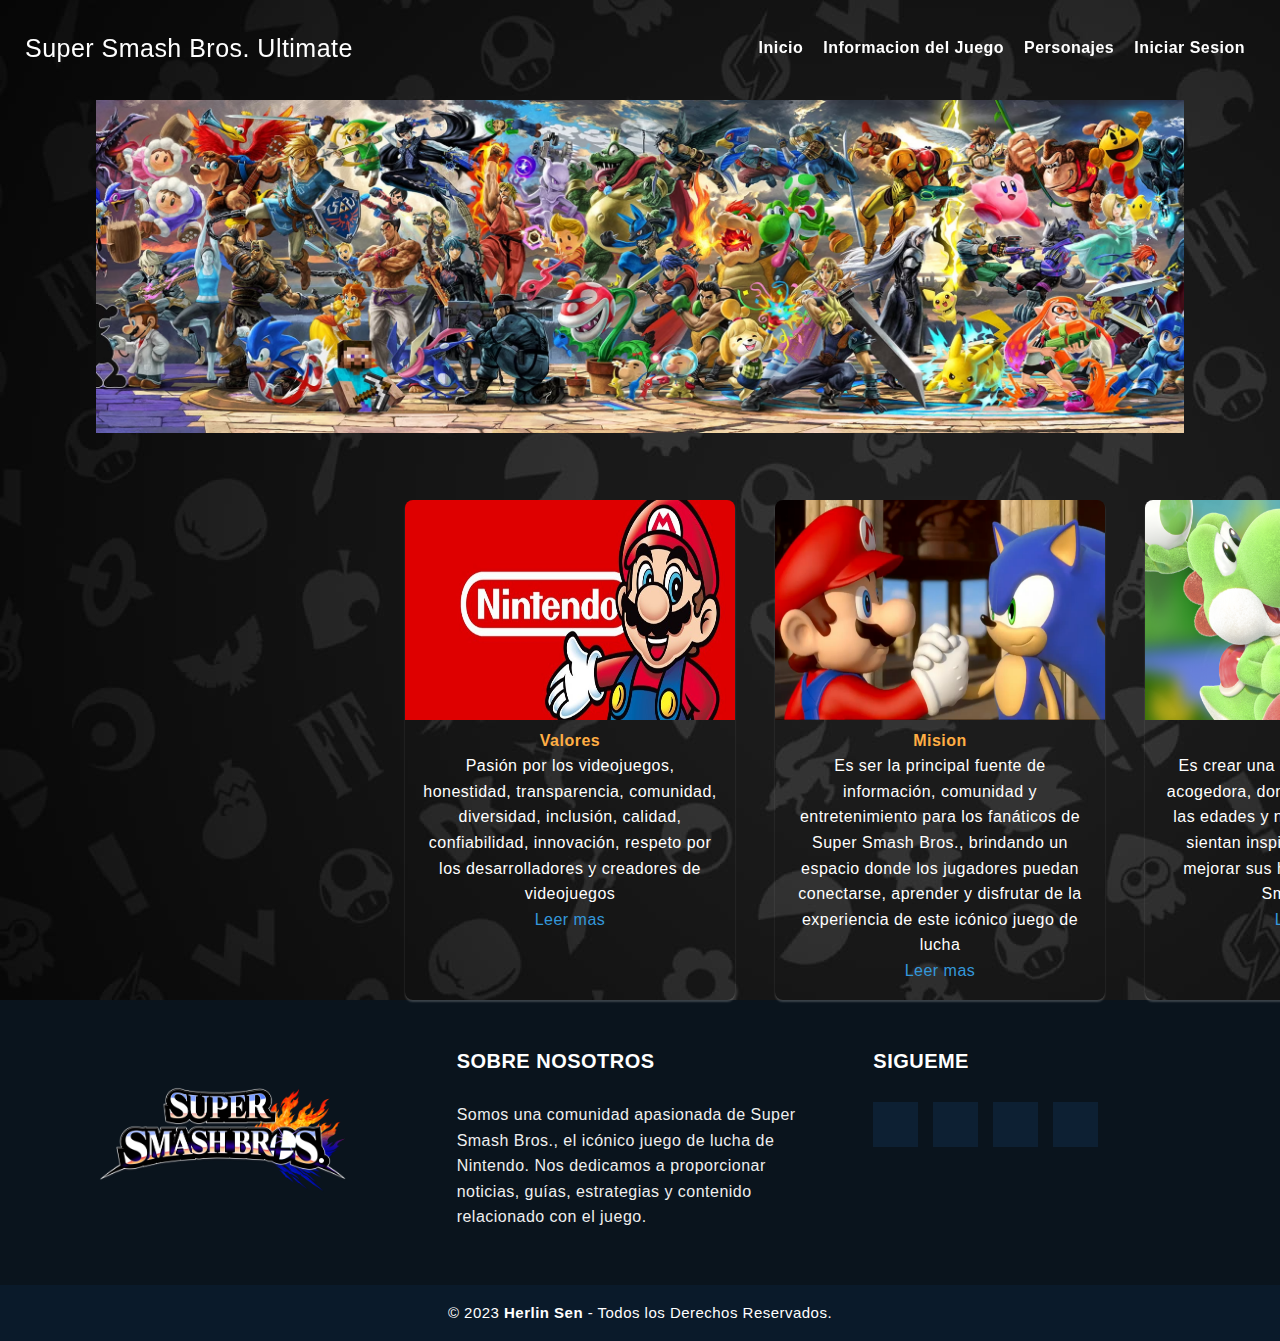
==== index.html @ 0493b70c "commmit inicial" ====
<!DOCTYPE html>
<html lang="es">
    <head>
        <link rel="stylesheet" href="style.css">
        <link href="https://fonts.googleapis.com/css2?family=PT+Sans:wght@400;700&display=swap" rel="stylesheet">
        <meta charset="UTF-8">
        <meta name="viewport" content="width-device-width, initial-scale=1.0">
        <title>Super Smash Bros. Ultimate</title>
        <link rel="icon" href="Smash_Ball.svg.ico">
    </head>
    <body>
        <header>
            <nav class="nav">
                <div class="logo">Super Smash Bros. Ultimate</div>
                <ul class="menu">
                    <li><a href="#">Inicio</a></li>
                    <li><a href="#">Informacion del Juego</a></li>
                    <li><a href="#">Personajes</a></li>
                    <li><a href="indexIR.html">Iniciar Sesion</a></li>
                </ul>
            </nav>
            <div class="slider">
                <div class="slide-track">
                    <div class="slide">
                        <img src="hero01_en.avif" alt="">
                    </div>
                    <div class="slide">
                        <img src="hero02_en.avif" alt="">
                    </div>
                    <div class="slide">
                        <img src="hero03_en.avif" alt="">
                    </div>
                    <div class="slide">
                        <img src="hero04_en.avif" alt="">
                    </div>
                    <div class="slide">
                        <img src="hero05_en.avif" alt="">
                    </div>
                    <div class="slide">
                        <img src="hero06_en.avif" alt="">
                    </div>
              
                    <div class="slide">
                        <img src="hero01_en.avif" alt="">
                    </div>
                    <div class="slide">
                        <img src="hero02_en.avif" alt="">
                    </div>
                    <div class="slide">
                        <img src="hero03_en.avif" alt="">
                    </div>
                    <div class="slide">
                        <img src="hero04_en.avif" alt="">
                    </div>
                    <div class="slide">
                        <img src="hero05_en.avif" alt="">
                    </div>
                    <div class="slide">
                        <img src="hero06_en.avifs" alt="">
                    </div>

                    
        </header>

            <div class="container">
          
              <div class="card">
                  <img src="_articulos_-4594514.jpg">
                  <h4>Valores</h4>
                  <p>Pasión por los videojuegos, honestidad, transparencia, comunidad, diversidad, inclusión, calidad, confiabilidad, innovación, respeto por los desarrolladores y creadores de videojuegos</p>
                  <a href="#">Leer mas</a>
              </div>
          
              <div class="card">
                  <img src="Marioysonic.png">
                  <h4>Mision</h4>
                  <p>Es ser la principal fuente de información, comunidad y entretenimiento para los fanáticos de Super Smash Bros., brindando un espacio donde los jugadores puedan conectarse, aprender y disfrutar de la experiencia de este icónico juego de lucha</p>
                  <a href="#">Leer mas</a>
              </div>
          
              <div class="card">
                  <img src="5fa525203643c.png">
                  <h4>Vision</h4>
                  <p>Es crear una comunidad vibrante y acogedora, donde jugadores de todas las edades y niveles de habilidad se sientan inspirados y motivados a mejorar sus habilidades en Super Smash Bros. </p>
                  <a href="#">Leer mas</a>
              </div>
          
            </div>
            </body>
            
        <div class="scrol"></div>
        <script src="menu.js"></script>

                      <!--::::Pie de Pagina::::::-->
          <footer class="pie-pagina">
            <div class="grupo-1">
                <div class="box">
                    <figure>
                        <a href="#">
                            <img src="Super-Smash-Bros-Logo.png" alt="Logo de Smash">
                        </a>
                    </figure>
                </div>
                <div class="box">
                   <h2>SOBRE NOSOTROS</h2>
                   <p>Somos una comunidad apasionada de Super Smash Bros., el icónico juego de lucha de Nintendo. Nos dedicamos a proporcionar noticias, guías, estrategias y contenido relacionado con el juego.</p>
                </div>
                <div class="box">
                    <h2>SIGUEME</h2>
                    <div class="red-social">
                        <a href="#" class="fa fa-facebook"></a>
                        <a href="#" class="fa fa-instagram"></a>
                        <a href="#" class="fa fa-twitter"></a>
                        <a href="#" class="fa fa-youtube"></a>
                    </div>
                </div>
            </div>
        
            <div class="grupo-2">
                <small>&copy; 2023 <b>Herlin Sen</b> - Todos los Derechos Reservados.</small>
            </div>
        </footer>
          </html>
---- style.css ----
@import url('https://fonts.googleapis.com/css?family=Open+Sans|Roboto');
*{
    margin: 0;
    padding: 0;
    box-sizing: border-box;
}
body{
    font-family: 'PT Sans', sans-serif;
    width: 100%;
    font-family: sans-serif;
    letter-spacing: 0.03em;
    line-height: 1.6;
    background-image: url(fondo.jpg);
    position: absolute;
}
header{
    width: 100%;
    height: 100vh;
}
.nav{
    position: fixed;
    width: 100%;
    display: flex;
    align-items: center;
    justify-content: space-between;
    padding: 25px;
    transition: all 0.5s ease;
    z-index: 9999;
}
.nav.active{
    background: #fff;
    padding: 15px;
}
.nav.active .logo,
.nav.active a{
    color: #000;
}
.nav.active a:hover{
    background: #000;
    color: #fff;
}
.logo{
    font-size: 25px;
    color: #fff;
    font-weight: 100;
}
.menu{
    display: flex;
}
.menu li{
    list-style: none;
    margin: 10px;
}
.menu li a{
    color: #fff;
    text-decoration: none;
    font-weight: bold;
    transition: all 0.5s ease;
}
.menu li a:hover{
    padding: 5px 10px;
    background: #fff;
    color: #000;
    border-radius: 15px;
}
.scrol{
    height: 100px;
}
.slider {
    width: 85vw;
    height: auto;
    margin: 100px auto;
    overflow: hidden;
    position: absolute;
    top: 0;
    left: 50%;
    transform: translateX(-50%);
  }
  .slider .slide-track {
    display: flex;
    animation: scroll 80s linear infinite;
    -webkit-animation: scroll 80s linear infinite;
    width: calc(300px * 14);
    margin: 0 auto;
  }
  .slider .slide {
    width: 300px;
  }
  .slider .slide img {
    width: 100%;
  }
  @keyframes scroll {
    0% {
        -webkit-transform: translateX(0);
        transform: translateX(0);
    }
    100% {
        -webkit-transform: translateX(calc(-200px * 6));
        transform: translateX(calc(-200px * 6));
    }
  }
  .container{
    width: 100%;
    max-width: 1200px;
    height: 430px;
    display: flex;
    flex-wrap: wrap;
    justify-content: center;
    margin: auto;
    position: absolute;
    top: 480px;
    left: 340px;
  }
  
  .container .card{
    width: 330px;
    height: 500px;
    border-radius: 8px;
    box-shadow: 0 2px 2px rgba(255, 255, 255, 0.2);
    overflow: hidden;
    margin: 20px;
    text-align: center;
    transition: all 0.25s;
  }
  
  .container .card:hover{
    transform: translateY(-15px);
    box-shadow: 0 12px 16px rgba(255, 255, 255, 0.2);
  }
  
  .container .card img{
    width: 330px;
    height: 220px;
  }
  
  .container .card h4{
    font-weight: 600;
    color: rgb(255, 174, 68);
  }
  
  .container .card p{
    padding: 0 1rem;
    font-size: 16px;
    font-weight: 300;
    color: rgb(255, 255, 255);
  }
  
  .container .card a{
    font-weight: 500;
    text-decoration: none;
    color: #3498db;
  }
  .pie-pagina{
    width: 100%;
    background-color: #0a141d;
  }
  .pie-pagina .grupo-1{
    width: 100%;
    max-width: 1200px;
    margin: auto;
    display: grid;
    grid-template-columns: repeat(3, 1fr);
    grid-gap: 50px;
    padding: 45px 0px;
  }
  .pie-pagina .grupo-1 .box figure{
    width: 100%;
    height: 100%;
    display: flex;
    justify-content: center;
    align-items: center;
  }
  .pie-pagina .grupo-1 .box figure img{
    width: 250px;
  }
  .pie-pagina .grupo-1 .box h2{
    color: #fff;
    margin-bottom: 25px;
    font-size: 20px;
  }
  .pie-pagina .grupo-1 .box p{
    color: #efefef;
    margin-bottom: 10px;
  }
  .pie-pagina .grupo-1 .red-social a{
    display: inline-block;
    text-decoration: none;
    width: 45px;
    height: 45px;
    line-height: 45px;
    color: #fff;
    margin-right: 10px;
    background-color: #0d2033;
    text-align: center;
    transition: all 300ms ease;
  }
  .pie-pagina .grupo-1 .red-social a:hover{
    color: #00FFFF;
  }
  .pie-pagina .grupo-2{
    background-color: #0a1a2a;
    padding: 15px 10px;
    text-align: center;
    color: #fff;
  }
  .pie-pagina .grupo-2 small{
    font-size: 15px;
  }
  @media screen and (max-width:800px){
    .pie-pagina .grupo-1{
      width: 100%;
      grid-template-columns: repeat(1, 1fr);
      grid-gap: 30px;
      padding: 35px 0px;
    }
  }
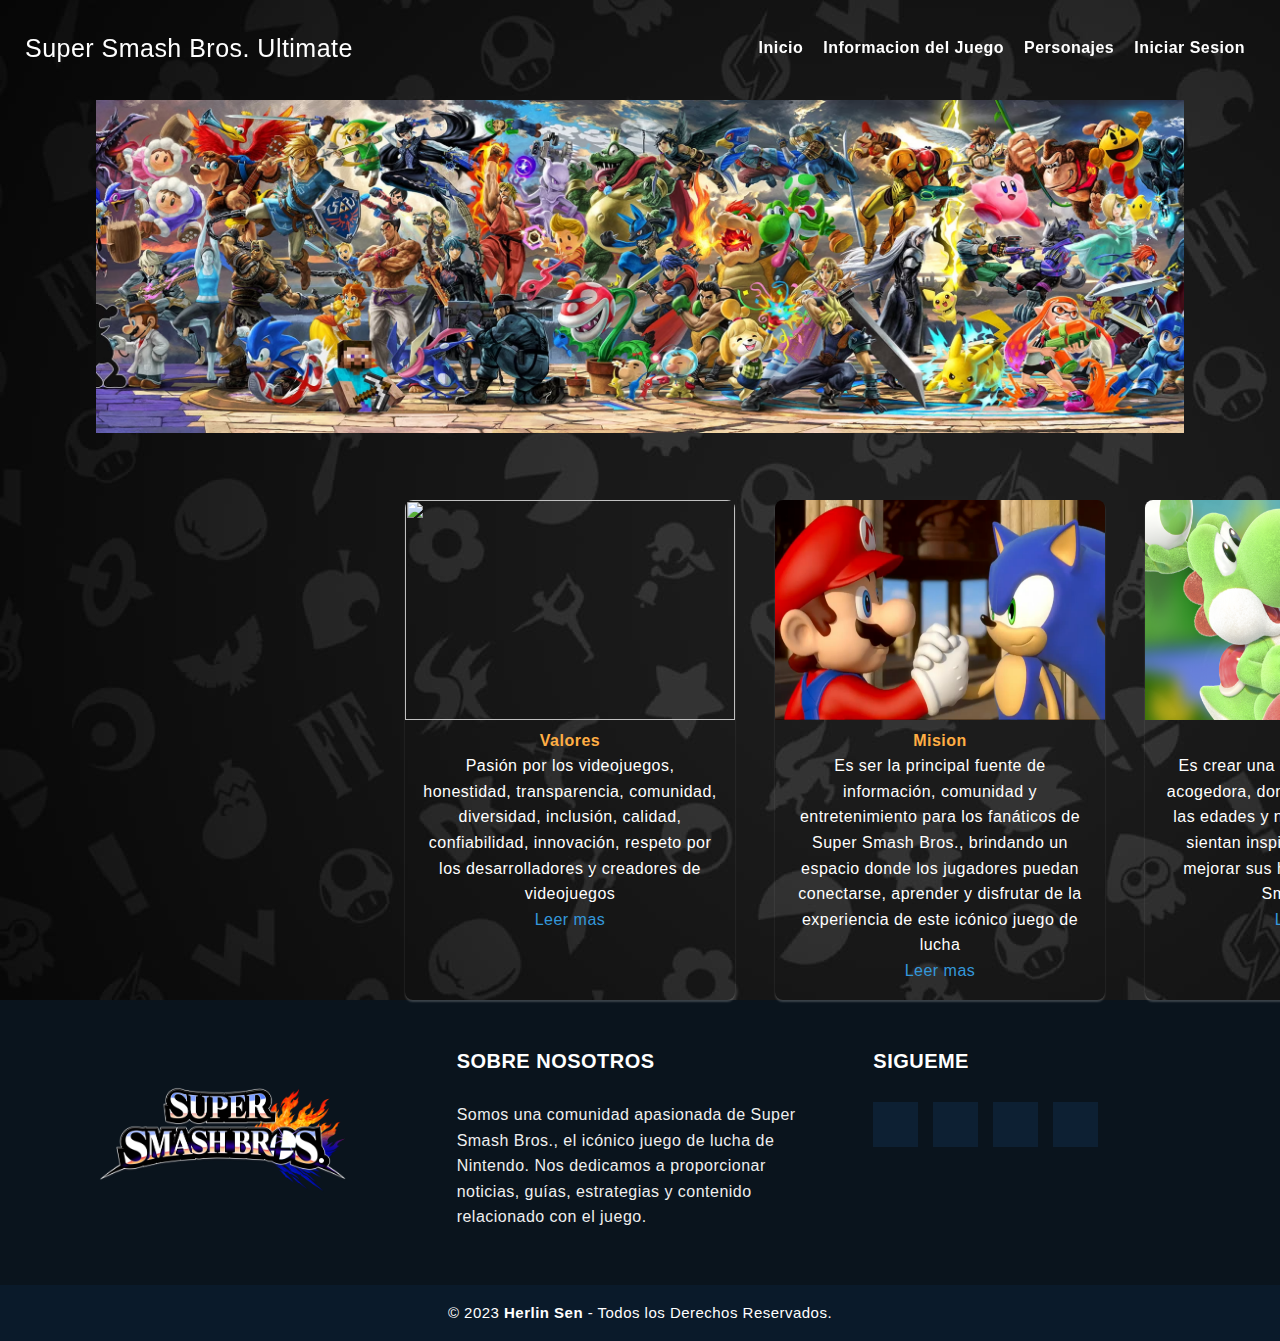
==== commit 9863c8be: "Add files via upload" ====
--- a/index.html
+++ b/index.html
@@ -1,123 +1,123 @@
-<!DOCTYPE html>
-<html lang="es">
-    <head>
-        <link rel="stylesheet" href="style.css">
-        <link href="https://fonts.googleapis.com/css2?family=PT+Sans:wght@400;700&display=swap" rel="stylesheet">
-        <meta charset="UTF-8">
-        <meta name="viewport" content="width-device-width, initial-scale=1.0">
-        <title>Super Smash Bros. Ultimate</title>
-        <link rel="icon" href="Smash_Ball.svg.ico">
-    </head>
-    <body>
-        <header>
-            <nav class="nav">
-                <div class="logo">Super Smash Bros. Ultimate</div>
-                <ul class="menu">
-                    <li><a href="#">Inicio</a></li>
-                    <li><a href="#">Informacion del Juego</a></li>
-                    <li><a href="#">Personajes</a></li>
-                    <li><a href="indexIR.html">Iniciar Sesion</a></li>
-                </ul>
-            </nav>
-            <div class="slider">
-                <div class="slide-track">
-                    <div class="slide">
-                        <img src="hero01_en.avif" alt="">
-                    </div>
-                    <div class="slide">
-                        <img src="hero02_en.avif" alt="">
-                    </div>
-                    <div class="slide">
-                        <img src="hero03_en.avif" alt="">
-                    </div>
-                    <div class="slide">
-                        <img src="hero04_en.avif" alt="">
-                    </div>
-                    <div class="slide">
-                        <img src="hero05_en.avif" alt="">
-                    </div>
-                    <div class="slide">
-                        <img src="hero06_en.avif" alt="">
-                    </div>
-              
-                    <div class="slide">
-                        <img src="hero01_en.avif" alt="">
-                    </div>
-                    <div class="slide">
-                        <img src="hero02_en.avif" alt="">
-                    </div>
-                    <div class="slide">
-                        <img src="hero03_en.avif" alt="">
-                    </div>
-                    <div class="slide">
-                        <img src="hero04_en.avif" alt="">
-                    </div>
-                    <div class="slide">
-                        <img src="hero05_en.avif" alt="">
-                    </div>
-                    <div class="slide">
-                        <img src="hero06_en.avifs" alt="">
-                    </div>
-
-                    
-        </header>
-
-            <div class="container">
-          
-              <div class="card">
-                  <img src="_articulos_-4594514.jpg">
-                  <h4>Valores</h4>
-                  <p>Pasión por los videojuegos, honestidad, transparencia, comunidad, diversidad, inclusión, calidad, confiabilidad, innovación, respeto por los desarrolladores y creadores de videojuegos</p>
-                  <a href="#">Leer mas</a>
-              </div>
-          
-              <div class="card">
-                  <img src="Marioysonic.png">
-                  <h4>Mision</h4>
-                  <p>Es ser la principal fuente de información, comunidad y entretenimiento para los fanáticos de Super Smash Bros., brindando un espacio donde los jugadores puedan conectarse, aprender y disfrutar de la experiencia de este icónico juego de lucha</p>
-                  <a href="#">Leer mas</a>
-              </div>
-          
-              <div class="card">
-                  <img src="5fa525203643c.png">
-                  <h4>Vision</h4>
-                  <p>Es crear una comunidad vibrante y acogedora, donde jugadores de todas las edades y niveles de habilidad se sientan inspirados y motivados a mejorar sus habilidades en Super Smash Bros. </p>
-                  <a href="#">Leer mas</a>
-              </div>
-          
-            </div>
-            </body>
-            
-        <div class="scrol"></div>
-        <script src="menu.js"></script>
-
-                      <!--::::Pie de Pagina::::::-->
-          <footer class="pie-pagina">
-            <div class="grupo-1">
-                <div class="box">
-                    <figure>
-                        <a href="#">
-                            <img src="Super-Smash-Bros-Logo.png" alt="Logo de Smash">
-                        </a>
-                    </figure>
-                </div>
-                <div class="box">
-                   <h2>SOBRE NOSOTROS</h2>
-                   <p>Somos una comunidad apasionada de Super Smash Bros., el icónico juego de lucha de Nintendo. Nos dedicamos a proporcionar noticias, guías, estrategias y contenido relacionado con el juego.</p>
-                </div>
-                <div class="box">
-                    <h2>SIGUEME</h2>
-                    <div class="red-social">
-                        <a href="#" class="fa fa-facebook"></a>
-                        <a href="#" class="fa fa-instagram"></a>
-                        <a href="#" class="fa fa-twitter"></a>
-                        <a href="#" class="fa fa-youtube"></a>
-                    </div>
-                </div>
-            </div>
-        
-            <div class="grupo-2">
-                <small>&copy; 2023 <b>Herlin Sen</b> - Todos los Derechos Reservados.</small>
-            </div>
-        </footer>
+<!DOCTYPE html>
+<html lang="es">
+    <head>
+        <link rel="stylesheet" href="style.css">
+        <link href="https://fonts.googleapis.com/css2?family=PT+Sans:wght@400;700&display=swap" rel="stylesheet">
+        <meta charset="UTF-8">
+        <meta name="viewport" content="width-device-width, initial-scale=1.0">
+        <title>Super Smash Bros. Ultimate</title>
+        <link rel="icon" href="Smash_Ball.svg.ico">
+    </head>
+    <body>
+        <header>
+            <nav class="nav">
+                <div class="logo">Super Smash Bros. Ultimate</div>
+                <ul class="menu">
+                    <li><a href="#">Inicio</a></li>
+                    <li><a href="#">Informacion del Juego</a></li>
+                    <li><a href="#">Personajes</a></li>
+                    <li><a href="indexIR.html">Iniciar Sesion</a></li>
+                </ul>
+            </nav>
+            <div class="slider">
+                <div class="slide-track">
+                    <div class="slide">
+                        <img src="hero01_en.avif" alt="">
+                    </div>
+                    <div class="slide">
+                        <img src="hero02_en.avif" alt="">
+                    </div>
+                    <div class="slide">
+                        <img src="hero03_en.avif" alt="">
+                    </div>
+                    <div class="slide">
+                        <img src="hero04_en.avif" alt="">
+                    </div>
+                    <div class="slide">
+                        <img src="hero05_en.avif" alt="">
+                    </div>
+                    <div class="slide">
+                        <img src="hero06_en.avif" alt="">
+                    </div>
+              
+                    <div class="slide">
+                        <img src="hero01_en.avif" alt="">
+                    </div>
+                    <div class="slide">
+                        <img src="hero02_en.avif" alt="">
+                    </div>
+                    <div class="slide">
+                        <img src="hero03_en.avif" alt="">
+                    </div>
+                    <div class="slide">
+                        <img src="hero04_en.avif" alt="">
+                    </div>
+                    <div class="slide">
+                        <img src="hero05_en.avif" alt="">
+                    </div>
+                    <div class="slide">
+                        <img src="hero06_en.avifs" alt="">
+                    </div>
+
+                    
+        </header>
+
+            <div class="container">
+          
+              <div class="card">
+                  <img src="mario.jpeg">
+                  <h4>Valores</h4>
+                  <p>Pasión por los videojuegos, honestidad, transparencia, comunidad, diversidad, inclusión, calidad, confiabilidad, innovación, respeto por los desarrolladores y creadores de videojuegos</p>
+                  <a href="#">Leer mas</a>
+              </div>
+          
+              <div class="card">
+                  <img src="Marioysonic.png">
+                  <h4>Mision</h4>
+                  <p>Es ser la principal fuente de información, comunidad y entretenimiento para los fanáticos de Super Smash Bros., brindando un espacio donde los jugadores puedan conectarse, aprender y disfrutar de la experiencia de este icónico juego de lucha</p>
+                  <a href="#">Leer mas</a>
+              </div>
+          
+              <div class="card">
+                  <img src="5fa525203643c.png">
+                  <h4>Vision</h4>
+                  <p>Es crear una comunidad vibrante y acogedora, donde jugadores de todas las edades y niveles de habilidad se sientan inspirados y motivados a mejorar sus habilidades en Super Smash Bros. </p>
+                  <a href="#">Leer mas</a>
+              </div>
+          
+            </div>
+            </body>
+            
+        <div class="scrol"></div>
+        <script src="menu.js"></script>
+
+                      <!--::::Pie de Pagina::::::-->
+          <footer class="pie-pagina">
+            <div class="grupo-1">
+                <div class="box">
+                    <figure>
+                        <a href="#">
+                            <img src="Super-Smash-Bros-Logo.png" alt="Logo de Smash">
+                        </a>
+                    </figure>
+                </div>
+                <div class="box">
+                   <h2>SOBRE NOSOTROS</h2>
+                   <p>Somos una comunidad apasionada de Super Smash Bros., el icónico juego de lucha de Nintendo. Nos dedicamos a proporcionar noticias, guías, estrategias y contenido relacionado con el juego.</p>
+                </div>
+                <div class="box">
+                    <h2>SIGUEME</h2>
+                    <div class="red-social">
+                        <a href="#" class="fa fa-facebook"></a>
+                        <a href="#" class="fa fa-instagram"></a>
+                        <a href="#" class="fa fa-twitter"></a>
+                        <a href="#" class="fa fa-youtube"></a>
+                    </div>
+                </div>
+            </div>
+        
+            <div class="grupo-2">
+                <small>&copy; 2023 <b>Herlin Sen</b> - Todos los Derechos Reservados.</small>
+            </div>
+        </footer>
           </html>--- a/style.css
+++ b/style.css
@@ -1,216 +1,216 @@
-@import url('https://fonts.googleapis.com/css?family=Open+Sans|Roboto');
-*{
-    margin: 0;
-    padding: 0;
-    box-sizing: border-box;
-}
-body{
-    font-family: 'PT Sans', sans-serif;
-    width: 100%;
-    font-family: sans-serif;
-    letter-spacing: 0.03em;
-    line-height: 1.6;
-    background-image: url(fondo.jpg);
-    position: absolute;
-}
-header{
-    width: 100%;
-    height: 100vh;
-}
-.nav{
-    position: fixed;
-    width: 100%;
-    display: flex;
-    align-items: center;
-    justify-content: space-between;
-    padding: 25px;
-    transition: all 0.5s ease;
-    z-index: 9999;
-}
-.nav.active{
-    background: #fff;
-    padding: 15px;
-}
-.nav.active .logo,
-.nav.active a{
-    color: #000;
-}
-.nav.active a:hover{
-    background: #000;
-    color: #fff;
-}
-.logo{
-    font-size: 25px;
-    color: #fff;
-    font-weight: 100;
-}
-.menu{
-    display: flex;
-}
-.menu li{
-    list-style: none;
-    margin: 10px;
-}
-.menu li a{
-    color: #fff;
-    text-decoration: none;
-    font-weight: bold;
-    transition: all 0.5s ease;
-}
-.menu li a:hover{
-    padding: 5px 10px;
-    background: #fff;
-    color: #000;
-    border-radius: 15px;
-}
-.scrol{
-    height: 100px;
-}
-.slider {
-    width: 85vw;
-    height: auto;
-    margin: 100px auto;
-    overflow: hidden;
-    position: absolute;
-    top: 0;
-    left: 50%;
-    transform: translateX(-50%);
-  }
-  .slider .slide-track {
-    display: flex;
-    animation: scroll 80s linear infinite;
-    -webkit-animation: scroll 80s linear infinite;
-    width: calc(300px * 14);
-    margin: 0 auto;
-  }
-  .slider .slide {
-    width: 300px;
-  }
-  .slider .slide img {
-    width: 100%;
-  }
-  @keyframes scroll {
-    0% {
-        -webkit-transform: translateX(0);
-        transform: translateX(0);
-    }
-    100% {
-        -webkit-transform: translateX(calc(-200px * 6));
-        transform: translateX(calc(-200px * 6));
-    }
-  }
-  .container{
-    width: 100%;
-    max-width: 1200px;
-    height: 430px;
-    display: flex;
-    flex-wrap: wrap;
-    justify-content: center;
-    margin: auto;
-    position: absolute;
-    top: 480px;
-    left: 340px;
-  }
-  
-  .container .card{
-    width: 330px;
-    height: 500px;
-    border-radius: 8px;
-    box-shadow: 0 2px 2px rgba(255, 255, 255, 0.2);
-    overflow: hidden;
-    margin: 20px;
-    text-align: center;
-    transition: all 0.25s;
-  }
-  
-  .container .card:hover{
-    transform: translateY(-15px);
-    box-shadow: 0 12px 16px rgba(255, 255, 255, 0.2);
-  }
-  
-  .container .card img{
-    width: 330px;
-    height: 220px;
-  }
-  
-  .container .card h4{
-    font-weight: 600;
-    color: rgb(255, 174, 68);
-  }
-  
-  .container .card p{
-    padding: 0 1rem;
-    font-size: 16px;
-    font-weight: 300;
-    color: rgb(255, 255, 255);
-  }
-  
-  .container .card a{
-    font-weight: 500;
-    text-decoration: none;
-    color: #3498db;
-  }
-  .pie-pagina{
-    width: 100%;
-    background-color: #0a141d;
-  }
-  .pie-pagina .grupo-1{
-    width: 100%;
-    max-width: 1200px;
-    margin: auto;
-    display: grid;
-    grid-template-columns: repeat(3, 1fr);
-    grid-gap: 50px;
-    padding: 45px 0px;
-  }
-  .pie-pagina .grupo-1 .box figure{
-    width: 100%;
-    height: 100%;
-    display: flex;
-    justify-content: center;
-    align-items: center;
-  }
-  .pie-pagina .grupo-1 .box figure img{
-    width: 250px;
-  }
-  .pie-pagina .grupo-1 .box h2{
-    color: #fff;
-    margin-bottom: 25px;
-    font-size: 20px;
-  }
-  .pie-pagina .grupo-1 .box p{
-    color: #efefef;
-    margin-bottom: 10px;
-  }
-  .pie-pagina .grupo-1 .red-social a{
-    display: inline-block;
-    text-decoration: none;
-    width: 45px;
-    height: 45px;
-    line-height: 45px;
-    color: #fff;
-    margin-right: 10px;
-    background-color: #0d2033;
-    text-align: center;
-    transition: all 300ms ease;
-  }
-  .pie-pagina .grupo-1 .red-social a:hover{
-    color: #00FFFF;
-  }
-  .pie-pagina .grupo-2{
-    background-color: #0a1a2a;
-    padding: 15px 10px;
-    text-align: center;
-    color: #fff;
-  }
-  .pie-pagina .grupo-2 small{
-    font-size: 15px;
-  }
-  @media screen and (max-width:800px){
-    .pie-pagina .grupo-1{
-      width: 100%;
-      grid-template-columns: repeat(1, 1fr);
-      grid-gap: 30px;
-      padding: 35px 0px;
-    }
+@import url('https://fonts.googleapis.com/css?family=Open+Sans|Roboto');
+*{
+    margin: 0;
+    padding: 0;
+    box-sizing: border-box;
+}
+body{
+    font-family: 'PT Sans', sans-serif;
+    width: 100%;
+    font-family: sans-serif;
+    letter-spacing: 0.03em;
+    line-height: 1.6;
+    background-image: url(fondo.jpg);
+    position: absolute;
+}
+header{
+    width: 100%;
+    height: 100vh;
+}
+.nav{
+    position: fixed;
+    width: 100%;
+    display: flex;
+    align-items: center;
+    justify-content: space-between;
+    padding: 25px;
+    transition: all 0.5s ease;
+    z-index: 9999;
+}
+.nav.active{
+    background: #fff;
+    padding: 15px;
+}
+.nav.active .logo,
+.nav.active a{
+    color: #000;
+}
+.nav.active a:hover{
+    background: #000;
+    color: #fff;
+}
+.logo{
+    font-size: 25px;
+    color: #fff;
+    font-weight: 100;
+}
+.menu{
+    display: flex;
+}
+.menu li{
+    list-style: none;
+    margin: 10px;
+}
+.menu li a{
+    color: #fff;
+    text-decoration: none;
+    font-weight: bold;
+    transition: all 0.5s ease;
+}
+.menu li a:hover{
+    padding: 5px 10px;
+    background: #fff;
+    color: #000;
+    border-radius: 15px;
+}
+.scrol{
+    height: 100px;
+}
+.slider {
+    width: 85vw;
+    height: auto;
+    margin: 100px auto;
+    overflow: hidden;
+    position: absolute;
+    top: 0;
+    left: 50%;
+    transform: translateX(-50%);
+  }
+  .slider .slide-track {
+    display: flex;
+    animation: scroll 80s linear infinite;
+    -webkit-animation: scroll 80s linear infinite;
+    width: calc(300px * 14);
+    margin: 0 auto;
+  }
+  .slider .slide {
+    width: 300px;
+  }
+  .slider .slide img {
+    width: 100%;
+  }
+  @keyframes scroll {
+    0% {
+        -webkit-transform: translateX(0);
+        transform: translateX(0);
+    }
+    100% {
+        -webkit-transform: translateX(calc(-200px * 6));
+        transform: translateX(calc(-200px * 6));
+    }
+  }
+  .container{
+    width: 100%;
+    max-width: 1200px;
+    height: 430px;
+    display: flex;
+    flex-wrap: wrap;
+    justify-content: center;
+    margin: auto;
+    position: absolute;
+    top: 480px;
+    left: 340px;
+  }
+  
+  .container .card{
+    width: 330px;
+    height: 500px;
+    border-radius: 8px;
+    box-shadow: 0 2px 2px rgba(255, 255, 255, 0.2);
+    overflow: hidden;
+    margin: 20px;
+    text-align: center;
+    transition: all 0.25s;
+  }
+  
+  .container .card:hover{
+    transform: translateY(-15px);
+    box-shadow: 0 12px 16px rgba(255, 255, 255, 0.2);
+  }
+  
+  .container .card img{
+    width: 330px;
+    height: 220px;
+  }
+  
+  .container .card h4{
+    font-weight: 600;
+    color: rgb(255, 174, 68);
+  }
+  
+  .container .card p{
+    padding: 0 1rem;
+    font-size: 16px;
+    font-weight: 300;
+    color: rgb(255, 255, 255);
+  }
+  
+  .container .card a{
+    font-weight: 500;
+    text-decoration: none;
+    color: #3498db;
+  }
+  .pie-pagina{
+    width: 100%;
+    background-color: #0a141d;
+  }
+  .pie-pagina .grupo-1{
+    width: 100%;
+    max-width: 1200px;
+    margin: auto;
+    display: grid;
+    grid-template-columns: repeat(3, 1fr);
+    grid-gap: 50px;
+    padding: 45px 0px;
+  }
+  .pie-pagina .grupo-1 .box figure{
+    width: 100%;
+    height: 100%;
+    display: flex;
+    justify-content: center;
+    align-items: center;
+  }
+  .pie-pagina .grupo-1 .box figure img{
+    width: 250px;
+  }
+  .pie-pagina .grupo-1 .box h2{
+    color: #fff;
+    margin-bottom: 25px;
+    font-size: 20px;
+  }
+  .pie-pagina .grupo-1 .box p{
+    color: #efefef;
+    margin-bottom: 10px;
+  }
+  .pie-pagina .grupo-1 .red-social a{
+    display: inline-block;
+    text-decoration: none;
+    width: 45px;
+    height: 45px;
+    line-height: 45px;
+    color: #fff;
+    margin-right: 10px;
+    background-color: #0d2033;
+    text-align: center;
+    transition: all 300ms ease;
+  }
+  .pie-pagina .grupo-1 .red-social a:hover{
+    color: #00FFFF;
+  }
+  .pie-pagina .grupo-2{
+    background-color: #0a1a2a;
+    padding: 15px 10px;
+    text-align: center;
+    color: #fff;
+  }
+  .pie-pagina .grupo-2 small{
+    font-size: 15px;
+  }
+  @media screen and (max-width:800px){
+    .pie-pagina .grupo-1{
+      width: 100%;
+      grid-template-columns: repeat(1, 1fr);
+      grid-gap: 30px;
+      padding: 35px 0px;
+    }
   }